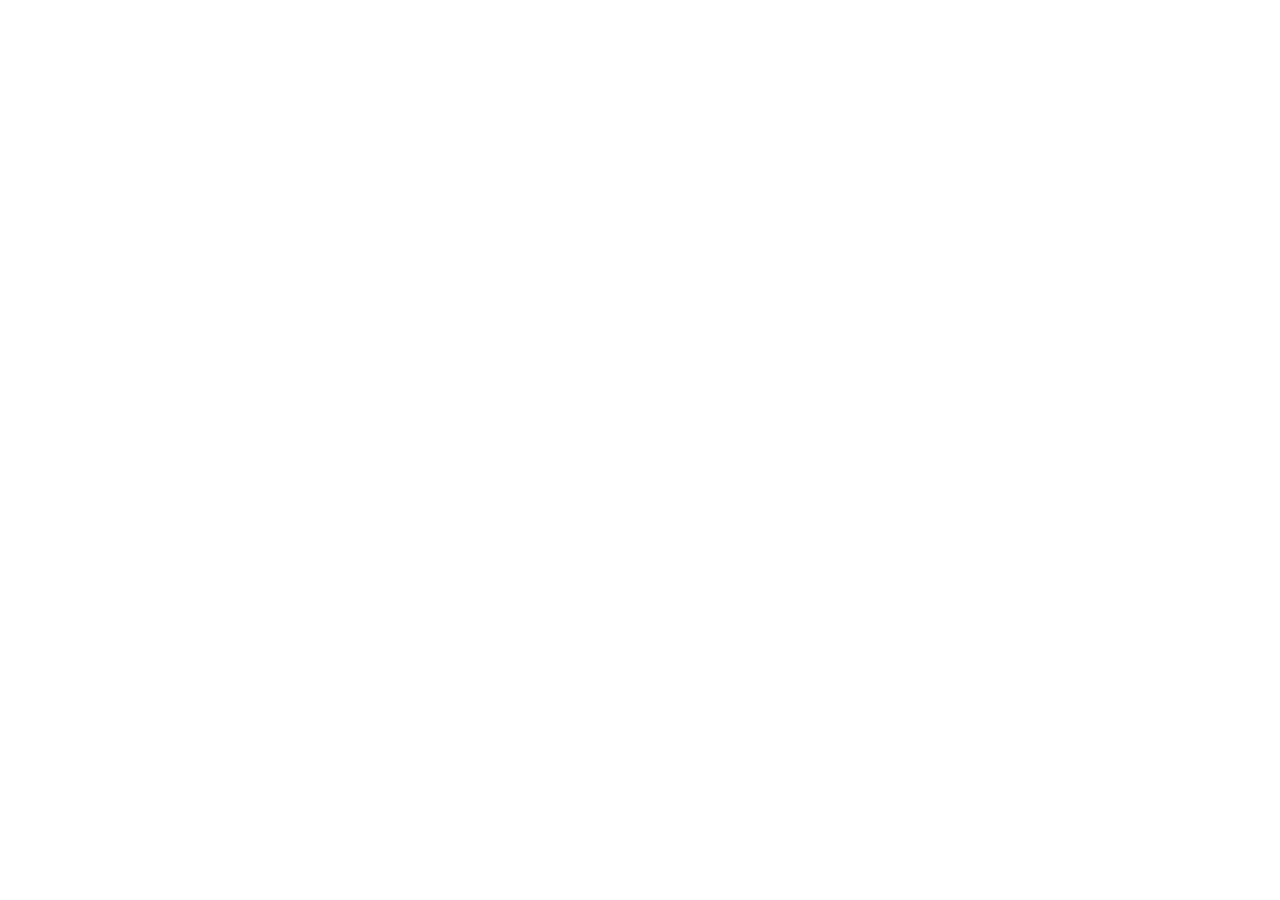
==== learn/learn.html @ fcc8a276 "Added learn folder and learn html file, added sky events folder and added sky events html file. Chan" ====
<!DOCTYPE html>
<html lang="en">
<head>
    <meta charset="UTF-8">
    <meta name="viewport" content="width=device-width, initial-scale=1.0">
    <title>Learn</title>
</head>
<body>
    
</body>
</html>
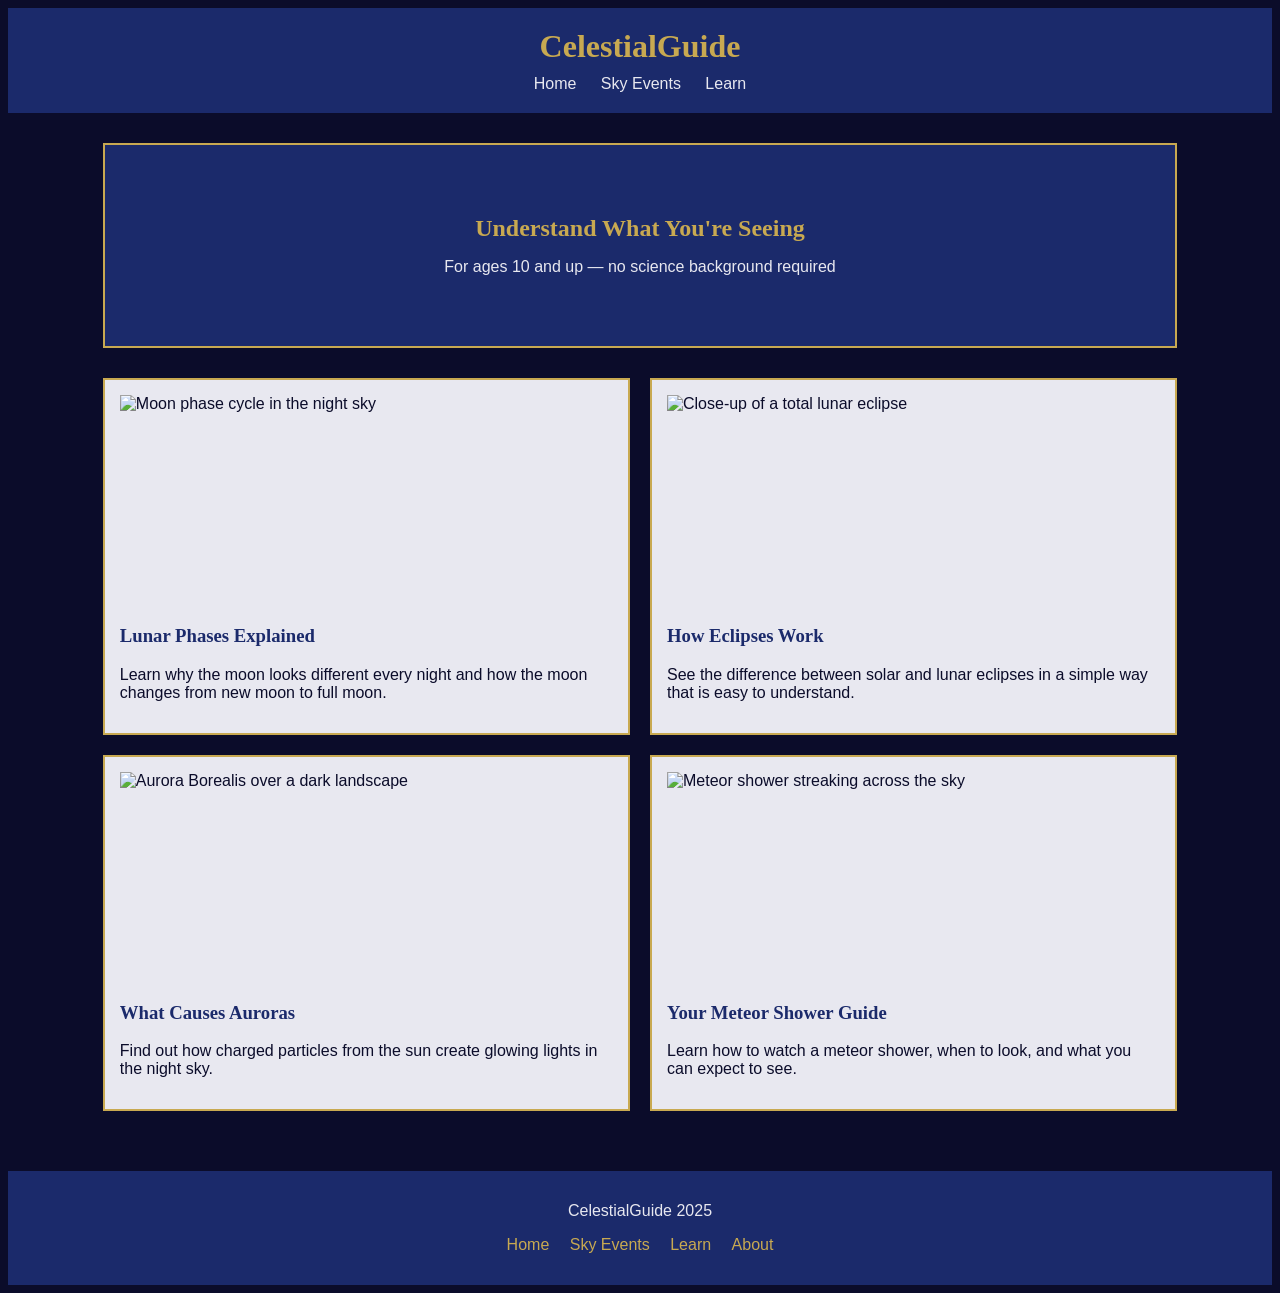
==== commit 5661a1bc: "learn and css stuff" ====
--- a/learn/learn.html
+++ b/learn/learn.html
@@ -1,11 +1,62 @@
 <!DOCTYPE html>
 <html lang="en">
 <head>
+    <link rel="stylesheet" href="../styles.css">
     <meta charset="UTF-8">
     <meta name="viewport" content="width=device-width, initial-scale=1.0">
-    <title>Learn</title>
+    <title>CelestialGuide | Learn</title>
 </head>
 <body>
-    
+    <header>
+        <h1>CelestialGuide</h1>
+        <nav>
+            <a href="../index.html">Home</a>
+            <a href="../SkyEvents/sky-events.html">Sky Events</a>
+            <a href="learn.html">Learn</a>
+        </nav>
+    </header>
+
+    <main>
+        <section class="hero">
+            <h2>Understand What You're Seeing</h2>
+            <p>For ages 10 and up — no science background required</p>
+        </section>
+
+        <section class="guides" id="guides">
+            <div class="card">
+                <img src="../images/moon-phases.png" alt="Moon phase cycle in the night sky">
+                <h3>Lunar Phases Explained</h3>
+                <p>Learn why the moon looks different every night and how the moon changes from new moon to full moon.</p>
+            </div>
+
+            <div class="card">
+                <img src="../images/eclipse.png" alt="Close-up of a total lunar eclipse">
+                <h3>How Eclipses Work</h3>
+                <p>See the difference between solar and lunar eclipses in a simple way that is easy to understand.</p>
+            </div>
+
+            <div class="card">
+                <img src="../images/aurora.png" alt="Aurora Borealis over a dark landscape">
+                <h3>What Causes Auroras</h3>
+                <p>Find out how charged particles from the sun create glowing lights in the night sky.</p>
+            </div>
+
+            <div class="card">
+                <img src="../images/meteor-shower.png" alt="Meteor shower streaking across the sky">
+                <h3>Your Meteor Shower Guide</h3>
+                <p>Learn how to watch a meteor shower, when to look, and what you can expect to see.</p>
+            </div>
+        </section>
+    </main>
+
+    <footer>
+        <p>CelestialGuide 2025</p>
+        <p>
+            <a href="index.html">Home</a>
+            <a href="sky-events.html">Sky Events</a>
+            <a href="learn.html">Learn</a>
+            <a href="about.html">About</a>
+        </p>
+    </footer>
 </body>
 </html>
--- a/styles.css
+++ b/styles.css
@@ -0,0 +1,116 @@
+body {
+    background: color #e8e8f0;
+}
+
+
+
+
+
+
+
+
+
+
+/* css for learn.html */
+body {
+    background-color: #0B0C2A;
+    color: #E8E8F0;
+    font-family: "Lato", sans-serif;
+}
+
+header {
+    background-color: #1B2A6B;
+    padding: 20px;
+    text-align: center;
+}
+
+header h1 {
+    font-family: "Cinzel", serif;
+    color: #C8A951;
+    margin: 0 0 10px 0;
+}
+
+nav {
+    margin-top: 10px;
+}
+
+nav a {
+    color: #E8E8F0;
+    text-decoration: none;
+    margin: 0 10px;
+    font-family: "Lato", sans-serif;
+}
+
+main {
+    width: 85%;
+    margin: 0 auto;
+    padding: 30px 0;
+}
+
+.hero {
+    background-color: #1B2A6B;
+    text-align: center;
+    padding: 50px 20px;
+    margin-bottom: 30px;
+    border: 2px solid #C8A951;
+}
+
+.hero h2 {
+    font-family: "Cinzel", serif;
+    color: #C8A951;
+    margin-bottom: 10px;
+}
+
+.hero p {
+    margin-bottom: 20px;
+}
+
+.button {
+    display: inline-block;
+    background-color: #C8A951;
+    color: #0B0C2A;
+    padding: 10px 20px;
+    text-decoration: none;
+    font-weight: bold;
+}
+
+.guides {
+    display: grid;
+    grid-template-columns: 1fr 1fr;
+    gap: 20px;
+    margin-bottom: 30px;
+}
+
+.card {
+    background-color: #E8E8F0;
+    color: #0B0C2A;
+    padding: 15px;
+    border: 2px solid #C8A951;
+}
+
+.card img {
+    width: 100%;
+    height: 220px;
+    object-fit: cover;
+    display: block;
+    margin-bottom: 10px;
+}
+
+.card h3 {
+    font-family: "Cinzel", serif;
+    color: #1B2A6B;
+    margin-top: 0;
+}
+
+footer {
+    background-color: #1B2A6B;
+    color: #E8E8F0;
+    text-align: center;
+    padding: 15px;
+}
+
+footer a {
+    color: #C8A951;
+    text-decoration: none;
+    margin: 0 8px;
+}
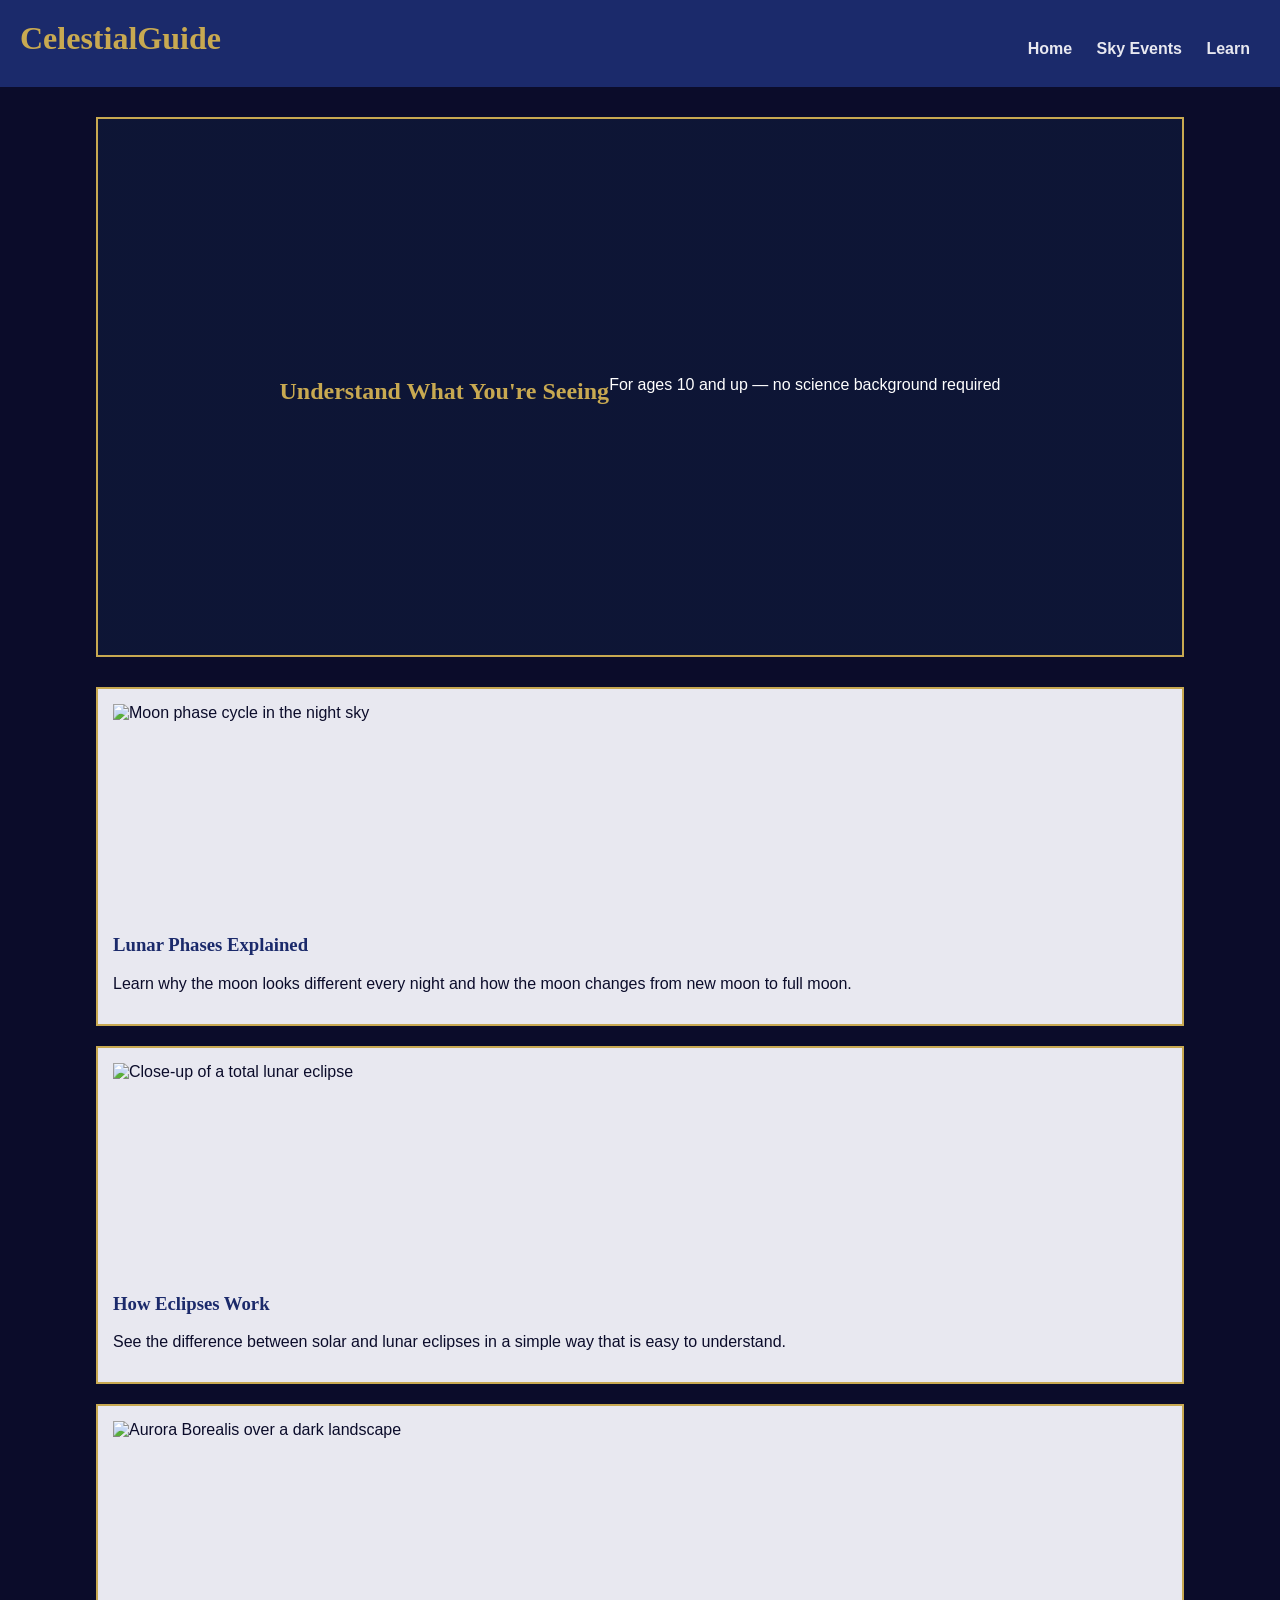
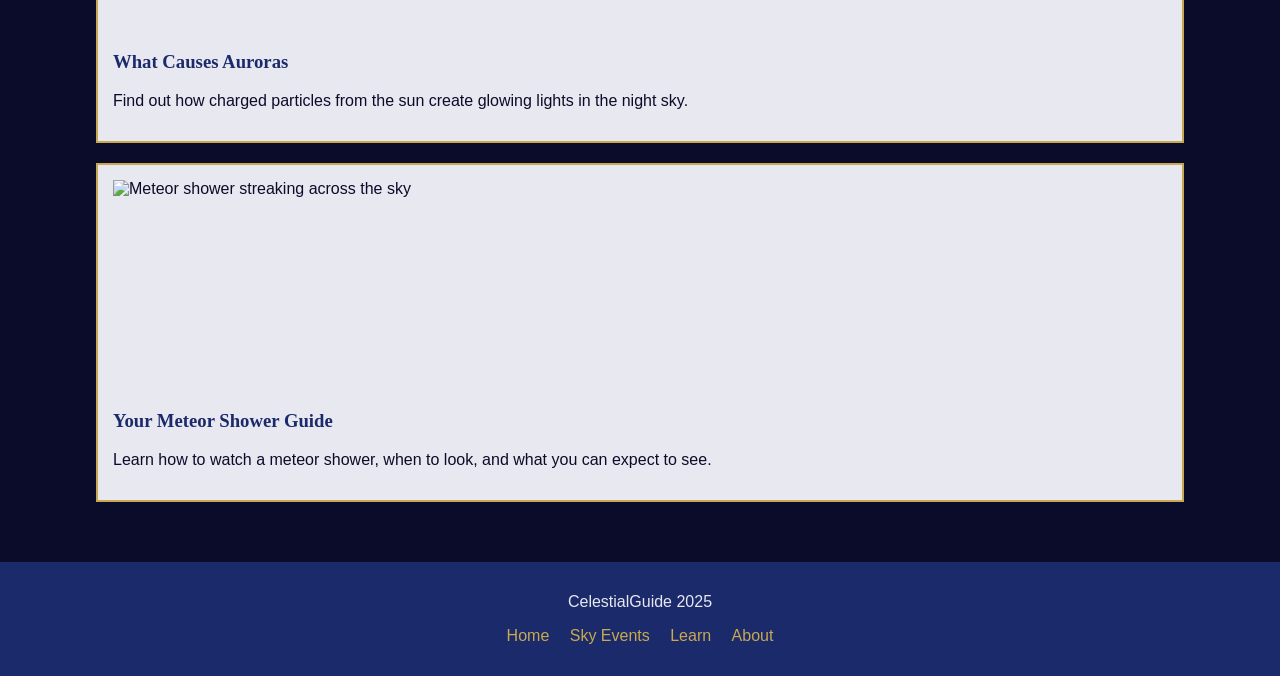
==== commit e4965d1c: "fixed (hopefully) the css file" ====
--- a/learn/learn.html
+++ b/learn/learn.html
@@ -6,7 +6,7 @@
     <meta name="viewport" content="width=device-width, initial-scale=1.0">
     <title>CelestialGuide | Learn</title>
 </head>
-<body>
+<body class="learn-page">
     <header>
         <h1>CelestialGuide</h1>
         <nav>
--- a/styles.css
+++ b/styles.css
@@ -1,14 +1,157 @@
+:root {
+    --primary-color: #0b0c2a; /* Dark Night Sky */
+    --secondary-color: #1b2a6b; /* Deep Blue */
+    --accent-1: #c8a951; /* Gold/Star Light*/
+    --accent-2: #e8e8f0; /* Soft White/Grey*/
+    --heading-font: 'Cinzel', serif;
+    --body-font: 'Lato', sans-serif;
+}
+
+* {
+    box-sizing: border-box;
+}
+
+/*GLobal Styles*/
 body {
-    background: color #e8e8f0;
-}
-
-
-
-
-
-
-
-
+    margin: 0;
+    font-family: var(--body-font);
+    background-color: var(--accent-2);
+    color: var(--primary-color);
+}
+
+h1, h2, h3 {
+    font-family: var(--heading-font);
+    color: var(--primary-color);
+}
+
+/* Header & Nav */
+header{
+    background-color: var(--primary-color);
+    color: white;
+    padding: 1rem 2rem;
+    display: flex;
+    justify-content: space-between;
+    align-items: center;
+}
+
+header .logo {
+    display: flex;
+    align-items: center;
+    gap: 10px;
+}
+
+header .logo img {
+    height: 50px;
+}
+
+nav a {
+    color: white;
+    text-decoration: none;
+    margin-left: 1.5rem;
+    font-weight: bold;
+}
+
+nav a:hover {
+    color: var(--accent-1);
+}
+
+/* Hero Section*/
+.hero {
+    background-image: linear-gradient(rgba(0,0,0,0.5), rgba(0,0,0,0.5)), url('images/hero-bg.jpg');
+    background-size: cover;
+    background-position: center;
+    height: 60vh;
+    display: flex;
+    justify-content: center;
+    align-items: center;
+    text-align: center;
+    color: white;
+}
+
+.hero h1 {
+    color: white;
+    font-size: 2.5rem;
+}
+
+/* Buttons*/
+.cta-button {
+    background-color: var(--secondary-color);
+    color: white;
+    padding: 0.8rem 1.5rem;
+    text-decoration: none;
+    border: none;
+    border-radius: 5px;
+    font-weight: bold;
+    cursor: pointer;
+}
+
+.cta-button.accent {
+    background-color: var(--accent-1);
+    color: var(--primary-color);
+}
+
+/* Featured Events Grid*/
+.featured-events {
+    padding: 3rem 2rem;
+    max-width: 1200px;
+    margin: 0 auto;
+}
+
+.event-grid {
+    display: grid;
+    grid-template-columns: repeat(auto-fit, minmax(300px, 1fr));
+    gap: 2rem;
+    margin-top: 2rem;
+}
+
+.event-card {
+    background: white;
+    border-radius: 8px;
+    overflow: hidden;
+    box-shadow: 0 4px 6px rgba(0,0,0,0.1);
+    text-align: center;
+    padding-bottom: 1rem;
+}
+
+.event-card img {
+    width: 100%;
+    height: 200px;
+    object-fit: cover;
+}
+
+/* Join Section */
+.join-section {
+    background-color: var(--secondary-color);
+    color: white;
+    padding: 4rem 2rem;
+    text-align: center;
+}
+
+.join-section h2 {
+    color: white;
+}
+
+/* Footer */
+footer {
+    background-color: var(--primary-color);
+    color: var(--accent-2);
+    padding: 2rem;
+    text-align: center;
+}
+
+.footer-nav {
+    margin: 1rem 0;
+}
+
+.footer-nav a {
+    color: var(--accent-2);
+    margin: 0 10px;
+}
+
+.social-icons img {
+    width: 24px;
+    margin: 0 10px;
+}
 
 
 /* css for learn.html */
@@ -18,36 +161,36 @@
     font-family: "Lato", sans-serif;
 }
 
-header {
+.learn-page header {
     background-color: #1B2A6B;
     padding: 20px;
     text-align: center;
 }
 
-header h1 {
+.learn-page header h1 {
     font-family: "Cinzel", serif;
     color: #C8A951;
     margin: 0 0 10px 0;
 }
 
-nav {
+.learn-page nav {
     margin-top: 10px;
 }
 
-nav a {
+.learn-page nav a {
     color: #E8E8F0;
     text-decoration: none;
     margin: 0 10px;
     font-family: "Lato", sans-serif;
 }
 
-main {
+.learn-page main {
     width: 85%;
     margin: 0 auto;
     padding: 30px 0;
 }
 
-.hero {
+.learn-page .hero {
     background-color: #1B2A6B;
     text-align: center;
     padding: 50px 20px;
@@ -55,17 +198,17 @@
     border: 2px solid #C8A951;
 }
 
-.hero h2 {
+.learn-page .hero h2 {
     font-family: "Cinzel", serif;
     color: #C8A951;
     margin-bottom: 10px;
 }
 
-.hero p {
+.learn-page .hero p {
     margin-bottom: 20px;
 }
 
-.button {
+.learn-page .button {
     display: inline-block;
     background-color: #C8A951;
     color: #0B0C2A;
@@ -74,21 +217,21 @@
     font-weight: bold;
 }
 
-.guides {
+.learn-page .guides {
     display: grid;
     grid-template-columns: 1fr 1fr;
     gap: 20px;
     margin-bottom: 30px;
 }
 
-.card {
+.learn-page .card {
     background-color: #E8E8F0;
     color: #0B0C2A;
     padding: 15px;
     border: 2px solid #C8A951;
 }
 
-.card img {
+.learn-page .card img {
     width: 100%;
     height: 220px;
     object-fit: cover;
@@ -96,21 +239,52 @@
     margin-bottom: 10px;
 }
 
-.card h3 {
+.learn-page .card h3 {
     font-family: "Cinzel", serif;
     color: #1B2A6B;
     margin-top: 0;
 }
 
-footer {
+.learn-page footer {
     background-color: #1B2A6B;
     color: #E8E8F0;
     text-align: center;
     padding: 15px;
 }
 
-footer a {
+.learn-page footer a {
     color: #C8A951;
     text-decoration: none;
     margin: 0 8px;
+}
+
+.learn-page .guides {
+    grid-template-columns: 1fr;
+}
+
+.cta-button, .button, nav a {
+    transition: all 0.2s ease;
+}
+
+.learn-page .card:hover {
+    transform: translateY(-5px);
+    box-shadow: 0 6px 12px rgba(0,0,0,0.2);
+}
+
+@media (max-width: 768px) {
+    .guides {
+        grid-template-columns: 1fr;
+    }
+
+    main {
+        width: 95%;
+    }
+
+    header {
+        padding: 15px;
+    }
+
+    .hero {
+        padding: 30px 15px;
+    }
 }
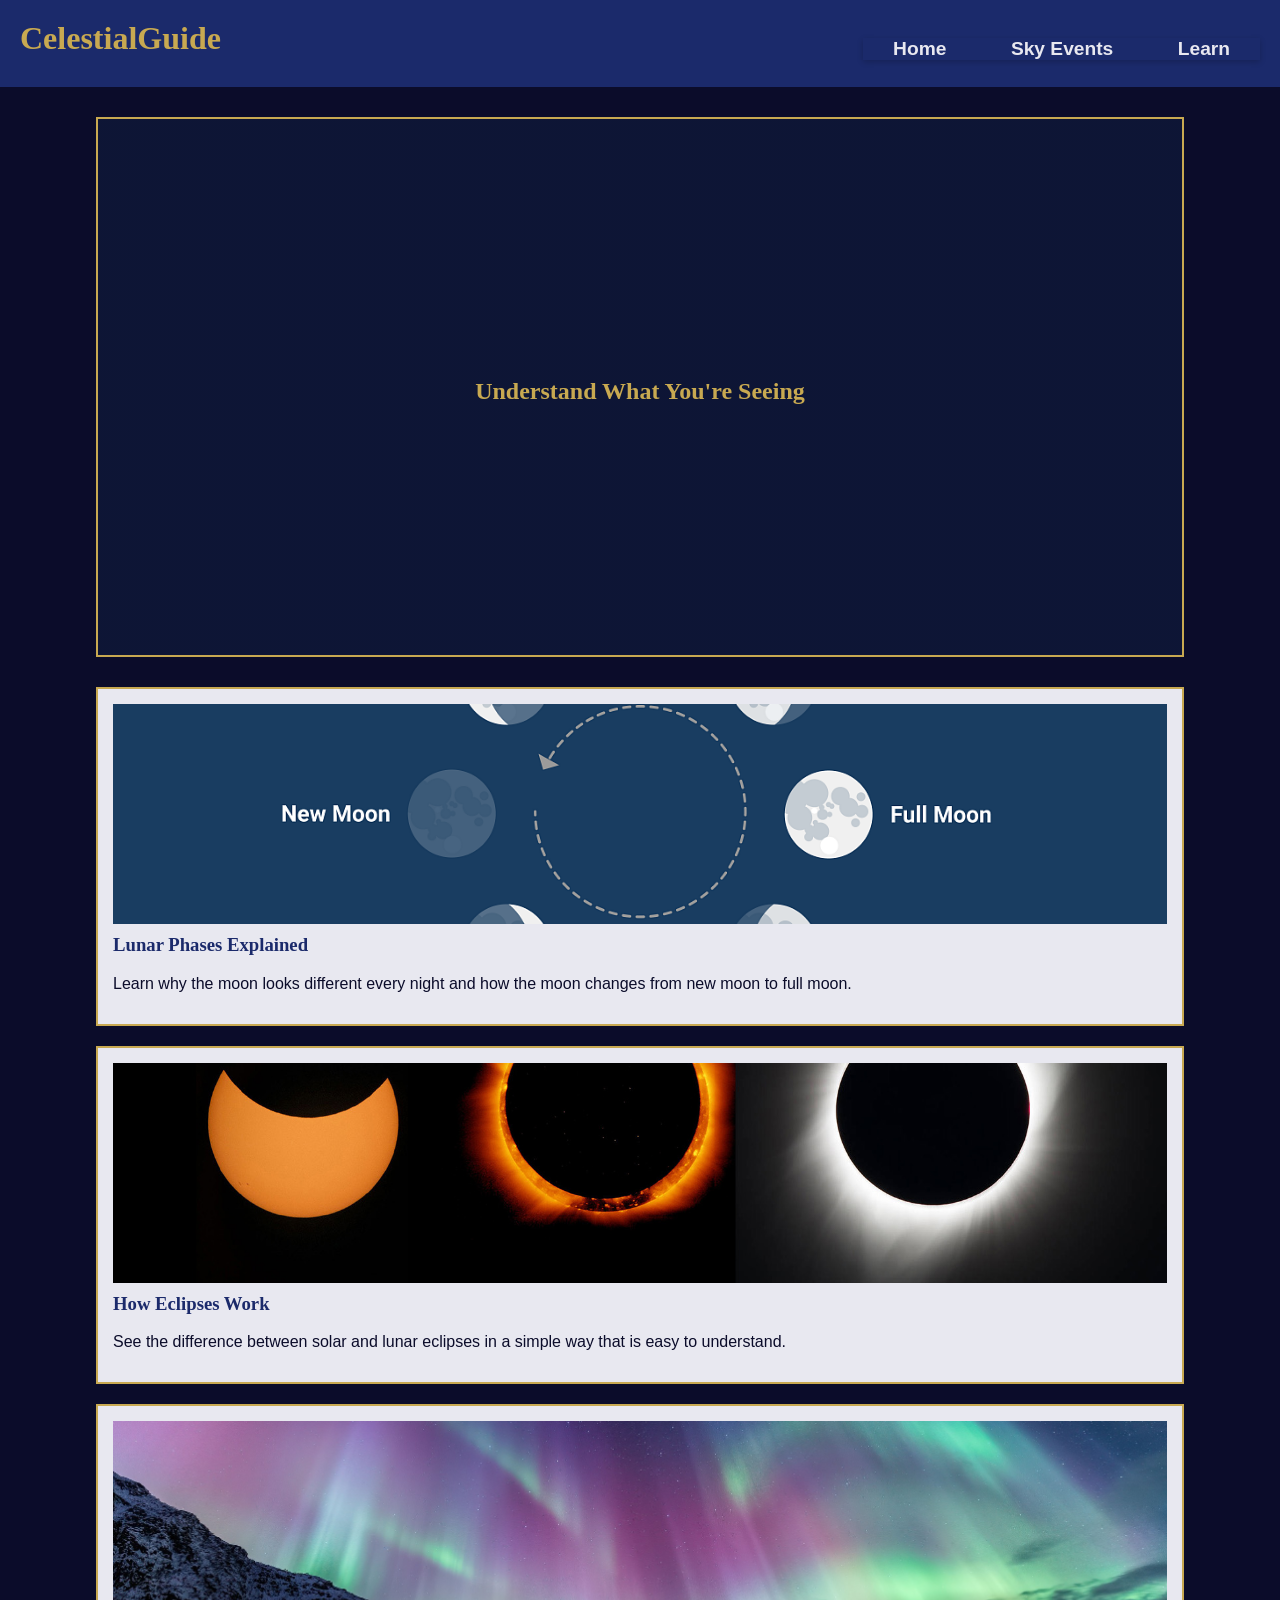
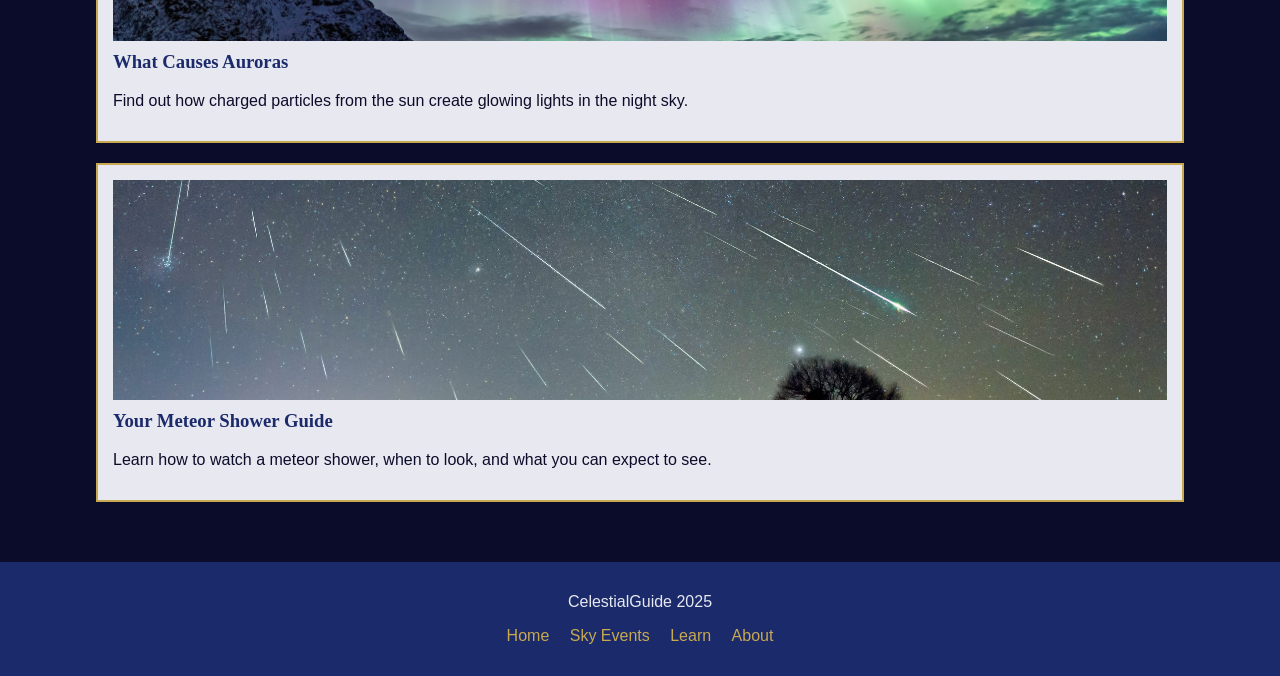
==== commit 175bed4a: "s s" ====
--- a/learn/learn.html
+++ b/learn/learn.html
@@ -19,7 +19,6 @@
     <main>
         <section class="hero">
             <h2>Understand What You're Seeing</h2>
-            <p>For ages 10 and up — no science background required</p>
         </section>
 
         <section class="guides" id="guides">
@@ -30,19 +29,19 @@
             </div>
 
             <div class="card">
-                <img src="../images/eclipse.png" alt="Close-up of a total lunar eclipse">
+                <img src="../images/solare-clipses.jpg" alt="Close-up of a total lunar eclipse">
                 <h3>How Eclipses Work</h3>
                 <p>See the difference between solar and lunar eclipses in a simple way that is easy to understand.</p>
             </div>
 
             <div class="card">
-                <img src="../images/aurora.png" alt="Aurora Borealis over a dark landscape">
+                <img src="../images/aurora.jpg" alt="Aurora Borealis over a dark landscape">
                 <h3>What Causes Auroras</h3>
                 <p>Find out how charged particles from the sun create glowing lights in the night sky.</p>
             </div>
 
             <div class="card">
-                <img src="../images/meteor-shower.png" alt="Meteor shower streaking across the sky">
+                <img src="../images/meteor-shower.jpg" alt="Meteor shower streaking across the sky">
                 <h3>Your Meteor Shower Guide</h3>
                 <p>Learn how to watch a meteor shower, when to look, and what you can expect to see.</p>
             </div>
--- a/styles.css
+++ b/styles.css
@@ -44,9 +44,33 @@
     height: 50px;
 }
 
+nav {
+    background-color: var(--secondary-color);
+    box-shadow: 0 2px 6px rgba(0,0,0,0.2);
+}
+
+nav ul {
+    display: grid;
+    grid-template-columns: repeat(4, 1fr);
+    list-style: none;
+    margin: 0;
+    padding: 0;
+}
+
+nav li {
+    display: flex;
+    align-items: center;
+    justify-content: center;
+    height: 60px;
+}
+
 nav a {
     color: white;
-    text-decoration: none;
+    font-size: 1.2rem;
+    font-weight: bold;
+    text-decoration: none;
+    padding: 10px 20px;
+    transition: all 0.2s ease;
     margin-left: 1.5rem;
     font-weight: bold;
 }
@@ -284,6 +308,15 @@
         padding: 15px;
     }
 
+    nav ul{
+        grid-template-columns: 1fr;
+    }
+
+    nav li {
+        height: auto;
+        padding: 10px 0;
+    }
+
     .hero {
         padding: 30px 15px;
     }
